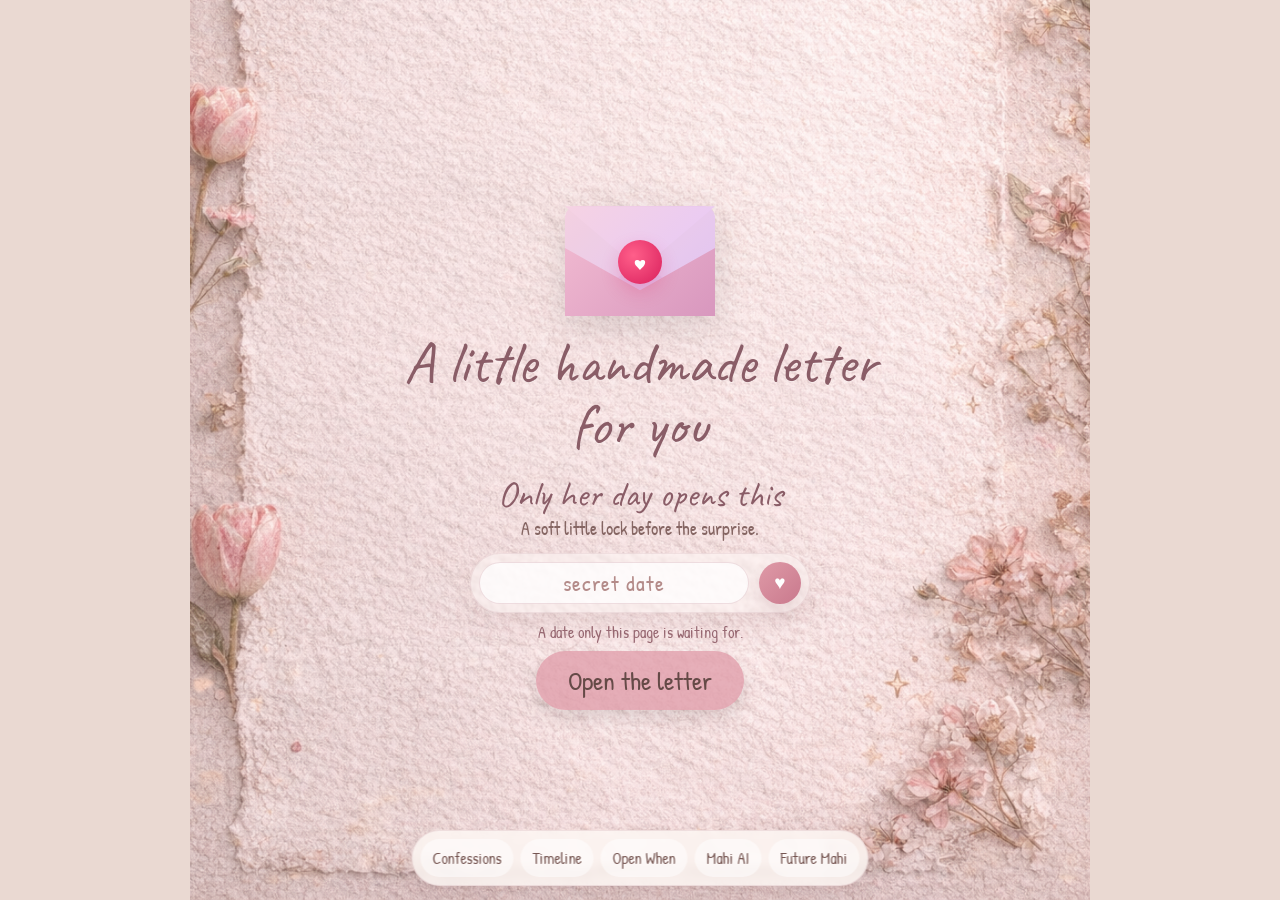
==== index.html @ 1a1420a4 "Initial commit" ====
﻿<!DOCTYPE html>
<html lang="en">
<head>
  <meta charset="UTF-8" />
  <meta name="viewport" content="width=device-width, initial-scale=1.0" />
  <title>For You</title>
  <link rel="preconnect" href="https://fonts.googleapis.com">
  <link rel="preconnect" href="https://fonts.gstatic.com" crossorigin>
  <link href="https://fonts.googleapis.com/css2?family=Caveat:wght@500;600;700&family=Patrick+Hand&display=swap" rel="stylesheet">

  <style>
    * { box-sizing: border-box; }
    html { scroll-behavior: smooth; }

    body {
      margin: 0;
      background: #ead9d2;
      font-family: "Patrick Hand", cursive;
      color: #6e514d;
    }

    .page {
      width: 100%;
      max-width: 900px;
      margin: 0 auto;
      background: #ead9d2;
      overflow: hidden;
      min-height: 100vh;
    }

    .screen {
      display: none;
      position: relative;
      width: 100%;
      animation: fadeIn 0.8s ease;
    }

    .screen.active {
      display: block;
    }

    .bg {
      width: 100%;
      display: block;
    }

    #introScreen {
      min-height: 100vh;
      background: url("back2.png") center / cover no-repeat;
    }

    #introScreen .bg {
      min-height: 100vh;
      object-fit: cover;
      object-position: center;
    }

    .center-wrap {
      text-align: center;
    }

    .tap-btn,
    .continue-btn,
    .next-btn,
    .choice-btn,
    .start-btn {
      border: none;
      border-radius: 999px;
      padding: 12px 26px;
      font-size: clamp(18px, 2vw, 26px);
      font-family: "Patrick Hand", cursive;
      cursor: pointer;
      box-shadow: 0 8px 18px rgba(0,0,0,0.10);
      transition: transform 0.2s ease, box-shadow 0.2s ease;
    }

    .tap-btn:hover,
    .continue-btn:hover,
    .next-btn:hover,
    .choice-btn:hover,
    .start-btn:hover {
      transform: translateY(-2px);
      box-shadow: 0 10px 20px rgba(0,0,0,0.10);
    }

    button:disabled {
      cursor: default;
      opacity: 0.72;
      transform: none !important;
    }

    .special-nav {
      position: fixed;
      left: 50%;
      bottom: 14px;
      transform: translateX(-50%);
      z-index: 10000;
      display: flex;
      gap: 7px;
      max-width: min(94vw, 850px);
      padding: 8px;
      border-radius: 999px;
      background: rgba(255, 250, 247, 0.78);
      border: 1px solid rgba(181, 128, 138, 0.18);
      box-shadow: 0 12px 26px rgba(113, 77, 77, 0.12);
      backdrop-filter: blur(4px);
      overflow-x: auto;
    }

    .special-nav a {
      flex: 0 0 auto;
      color: #765652;
      text-decoration: none;
      padding: 8px 12px;
      border-radius: 999px;
      background: rgba(255,255,255,0.48);
      font-size: 16px;
      white-space: nowrap;
      transition: transform .2s ease, background .2s ease;
    }

    .special-nav a:hover {
      transform: translateY(-1px);
      background: rgba(226, 154, 169, 0.34);
    }

    .pink-btn {
      background: linear-gradient(135deg, #e7a9b4, #d88d9c);
      color: white;
    }

    .soft-btn {
      background: rgba(230, 174, 181, 0.78);
      color: #6b4f4a;
    }

    .gold-btn {
      background: linear-gradient(135deg, #f2d19b, #e6b96f);
      color: #6c4a22;
    }

    .light-btn {
      background: #f3ece8;
      color: #6c5550;
    }

    .section-pad {
      padding: 20px 14px 28px;
      background: #f2e1db;
    }

    .paper {
      position: relative;
      background: linear-gradient(rgba(255,249,246,0.96), rgba(249,239,234,0.96));
      border-radius: 12px;
      padding: 24px 16px 32px;
      box-shadow: 0 14px 28px rgba(114, 78, 71, 0.08);
      border: 1px solid rgba(184, 148, 140, 0.10);
      overflow: hidden;
    }

    .paper::before,
    .paper::after {
      content: "";
      position: absolute;
      width: 84px;
      height: 22px;
      background: rgba(224, 208, 188, 0.72);
      border-radius: 4px;
      top: 10px;
      box-shadow: 0 2px 6px rgba(0,0,0,0.05);
    }

    .paper::before {
      left: 16px;
      transform: rotate(-8deg);
    }

    .paper::after {
      right: 16px;
      transform: rotate(8deg);
    }

    .title {
      text-align: center;
      font-family: "Caveat", cursive;
      font-size: clamp(30px, 4vw, 48px);
      color: #97636d;
      line-height: 1.1;
      margin-bottom: 8px;
    }

    .sub {
      text-align: center;
      font-size: clamp(18px, 2vw, 24px);
      color: #866865;
      margin-bottom: 14px;
    }

    .divider {
      width: 140px;
      height: 1px;
      margin: 20px auto;
      background: linear-gradient(to right, transparent, #d2a9a1, transparent);
    }

    .flower {
      position: absolute;
      pointer-events: none;
      opacity: 0.82;
      filter: drop-shadow(0 6px 12px rgba(0,0,0,0.08));
      z-index: 0;
      user-select: none;
    }

    .flower.f1 { top: 28px; right: 8px; font-size: 66px; transform: rotate(8deg); }
    .flower.f2 { bottom: 26px; left: 0; font-size: 70px; transform: rotate(-10deg); }
    .flower.f3 { top: 220px; left: -8px; font-size: 56px; transform: rotate(-18deg); opacity: 0.62; }
    .flower.f4 { bottom: 180px; right: -2px; font-size: 54px; transform: rotate(14deg); opacity: 0.66; }

    .content {
      position: relative;
      z-index: 2;
    }

    /* Page 1 */
    .intro-overlay {
      position: absolute;
      inset: 0;
      display: flex;
      align-items: center;
      justify-content: center;
      text-align: center;
      padding: clamp(22px, 4vw, 44px);
    }

    .intro-box {
      width: min(88%, 520px);
      display: flex;
      flex-direction: column;
      align-items: center;
      justify-content: center;
      transform: translateY(8px);
    }

    .envelope-wrap {
      width: 150px;
      height: 110px;
      margin: 0 auto 18px;
      position: relative;
      cursor: pointer;
      animation: pulse 1.6s infinite;
      filter: drop-shadow(0 10px 18px rgba(0,0,0,0.12));
    }

    .intro-title {
      font-family: "Caveat", cursive;
      font-size: clamp(38px, 4.6vw, 62px);
      color: #8a5d67;
      line-height: 1.05;
      text-shadow: 0 1px 0 rgba(255,255,255,0.35);
      margin: 16px 0 20px;
    }

    .password-panel {
      width: min(100%, 390px);
      margin-top: 0;
      padding: 0;
      background: transparent;
      border: 0;
      box-shadow: none;
    }

    .password-label {
      font-family: "Caveat", cursive;
      font-size: clamp(26px, 3vw, 36px);
      line-height: 1.05;
      color: #8a5d67;
      margin-bottom: 2px;
    }

    .password-soft-text {
      font-size: clamp(15px, 1.6vw, 18px);
      color: rgba(115, 82, 78, 0.86);
      margin-bottom: 12px;
    }

    .password-row {
      display: flex;
      width: min(100%, 340px);
      gap: 10px;
      align-items: center;
      justify-content: center;
      margin: 0 auto;
      padding: 8px;
      border-radius: 999px;
      background: rgba(255, 250, 247, 0.52);
      border: 1px solid rgba(179, 124, 134, 0.14);
      box-shadow: 0 14px 28px rgba(112, 75, 75, 0.08);
      backdrop-filter: blur(1px);
    }

    .password-row input {
      min-width: 0;
      flex: 1;
      height: 42px;
      border: 1px solid rgba(197, 145, 154, 0.28);
      border-radius: 999px;
      padding: 0 16px;
      text-align: center;
      font: 700 22px "Patrick Hand", cursive;
      color: #73514d;
      letter-spacing: 6px;
      background: rgba(255,255,255,0.72);
      outline: none;
    }

    .password-row input::placeholder {
      color: #b48b89;
      letter-spacing: 1px;
      font-weight: 500;
    }

    .password-row input:focus {
      border-color: #d992a2;
      box-shadow: 0 0 0 3px rgba(217, 146, 162, 0.16);
    }

    .unlock-btn {
      width: 42px;
      height: 42px;
      border: none;
      border-radius: 50%;
      background: linear-gradient(135deg, #df9aa7, #c9798d);
      color: #fff;
      font-size: 19px;
      cursor: pointer;
      box-shadow: 0 8px 16px rgba(138, 80, 93, 0.16);
    }

    .password-note {
      min-height: 22px;
      margin-top: 8px;
      font-size: 16px;
      color: rgba(139, 88, 99, 0.88);
    }

    .tap-btn.secret-open {
      margin-top: 8px;
      padding-inline: 32px;
      background: rgba(225, 158, 171, 0.78);
      color: #654a47;
    }

    .envelope-wrap {
      width: 150px;
      height: 110px;
      margin: 0 auto;
      position: relative;
      cursor: pointer;
      animation: pulse 1.6s infinite;
      filter: drop-shadow(0 10px 18px rgba(0,0,0,0.12));
    }

    .envelope-back {
      position: absolute;
      inset: 0;
      background: linear-gradient(135deg, #f1c8da, #d9b7f3);
      border-radius: 12px;
      overflow: hidden;
    }

    .envelope-bottom {
      position: absolute;
      left: 0;
      right: 0;
      bottom: 0;
      height: 62%;
      background: linear-gradient(135deg, #efb7cf, #d897be);
      clip-path: polygon(0 0, 50% 62%, 100% 0, 100% 100%, 0 100%);
      z-index: 2;
    }

    .envelope-left,
    .envelope-right {
      position: absolute;
      top: 0;
      bottom: 0;
      width: 50%;
      background: rgba(255,255,255,0.16);
      z-index: 1;
    }

    .envelope-left {
      left: 0;
      clip-path: polygon(0 0, 100% 50%, 0 100%);
    }

    .envelope-right {
      right: 0;
      clip-path: polygon(100% 0, 0 50%, 100% 100%);
    }

    .envelope-flap {
      position: absolute;
      left: 0;
      right: 0;
      top: 0;
      height: 58%;
      background: linear-gradient(135deg, #f6d3e3, #e6c8f8);
      clip-path: polygon(0 0, 50% 100%, 100% 0);
      transform-origin: top center;
      z-index: 3;
      transition: transform 0.8s ease;
    }

    .heart-seal {
      position: absolute;
      left: 50%;
      top: 34px;
      transform: translateX(-50%);
      width: 44px;
      height: 44px;
      border-radius: 50%;
      background: radial-gradient(circle at 35% 35%, #ff5f8a, #d91f5c);
      display: flex;
      align-items: center;
      justify-content: center;
      color: #fff;
      font-size: 22px;
      z-index: 4;
      box-shadow: 0 8px 18px rgba(217,31,92,0.22);
      transition: opacity 0.4s ease;
    }

    .envelope-wrap.open .envelope-flap {
      transform: rotateX(180deg);
    }

    .envelope-wrap.open .heart-seal {
      opacity: 0;
    }

    @keyframes pulse {
      0%, 100% { transform: scale(1); }
      50% { transform: scale(1.05); }
    }

    /* Birthday celebration */
    .birthday-stage {
      position: relative;
      min-height: 100vh;
      overflow: hidden;
      padding: clamp(36px, 5vw, 70px) 18px 42px;
      background:
        linear-gradient(rgba(255, 247, 244, 0.76), rgba(237, 216, 208, 0.72)),
        url("back1.png") center / cover no-repeat;
    }

    .birthday-stage::before {
      content: "";
      position: absolute;
      inset: 18px;
      border: 1px solid rgba(158, 112, 104, 0.18);
      border-radius: 18px;
      pointer-events: none;
    }

    .birthday-content {
      position: relative;
      z-index: 2;
      max-width: 720px;
      margin: 0 auto;
      text-align: center;
    }

    .birthday-title {
      font-family: "Caveat", cursive;
      font-size: clamp(42px, 6.5vw, 76px);
      line-height: 1;
      color: #945d6b;
      margin: 6px 0 10px;
      text-shadow: 0 2px 0 rgba(255,255,255,0.65);
    }

    .birthday-sub {
      font-size: clamp(20px, 2.5vw, 28px);
      color: #72524f;
      margin-bottom: 18px;
    }

    .cake-wrap {
      width: min(86vw, 380px);
      margin: 4px auto 14px;
      filter: drop-shadow(0 18px 22px rgba(102, 63, 61, 0.18));
    }

    .cake {
      position: relative;
      height: 300px;
    }

    .cake-plate {
      position: absolute;
      left: 11%;
      right: 11%;
      bottom: 10px;
      height: 30px;
      border-radius: 50%;
      background: linear-gradient(90deg, #e8cfc5, #fff8f4, #d8b4ac);
      box-shadow: 0 8px 14px rgba(92, 60, 57, 0.12);
    }

    .cake-layer {
      position: absolute;
      left: 50%;
      transform: translateX(-50%);
      border-radius: 18px 18px 24px 24px;
      overflow: hidden;
      border: 2px solid rgba(139, 88, 81, 0.08);
    }

    .cake-layer.bottom {
      width: 290px;
      height: 92px;
      bottom: 36px;
      background: linear-gradient(#f8b8c5 0 28%, #f0d0a3 28% 64%, #d991a2 64%);
    }

    .cake-layer.top {
      width: 220px;
      height: 78px;
      bottom: 118px;
      background: linear-gradient(#fff1f2 0 30%, #f1b2bf 30% 64%, #edc687 64%);
    }

    .cake-layer::after {
      content: "";
      position: absolute;
      inset: 42px 18px auto;
      height: 12px;
      border-radius: 999px;
      background: repeating-linear-gradient(90deg, #fff9f6 0 16px, #db8fa0 16px 28px);
      opacity: 0.82;
    }

    .candles {
      position: absolute;
      left: 50%;
      bottom: 190px;
      transform: translateX(-50%);
      display: flex;
      gap: 34px;
      z-index: 4;
    }

    .candle {
      position: relative;
      width: 18px;
      height: 62px;
      border-radius: 8px 8px 4px 4px;
      background: repeating-linear-gradient(135deg, #fff 0 8px, #ef8ba0 8px 15px);
      box-shadow: inset 0 -6px 0 rgba(0,0,0,0.05);
    }

    .flame {
      position: absolute;
      left: 50%;
      top: -31px;
      width: 20px;
      height: 30px;
      transform: translateX(-50%);
      border-radius: 52% 48% 48% 52%;
      background: radial-gradient(circle at 50% 68%, #fff6a7 0 22%, #ffc44c 38%, #ff7f50 70%);
      box-shadow: 0 0 18px rgba(255, 163, 54, 0.85);
      animation: flameDance .55s ease-in-out infinite alternate;
      transform-origin: 50% 100%;
    }

    @keyframes flameDance {
      from { transform: translateX(-50%) rotate(-5deg) scaleY(0.92); }
      to { transform: translateX(-50%) rotate(6deg) scaleY(1.08); }
    }

    .candles.blown .flame {
      animation: blowOut .45s ease forwards;
    }

    @keyframes blowOut {
      to {
        opacity: 0;
        transform: translateX(-50%) translateY(-12px) scale(0.2);
        filter: blur(2px);
      }
    }

    .wish-note {
      min-height: 30px;
      font-family: "Caveat", cursive;
      font-size: clamp(24px, 3vw, 38px);
      color: #875762;
      margin: 8px 0 14px;
    }

    .birthday-actions {
      display: flex;
      justify-content: center;
      align-items: center;
      gap: 12px;
      flex-wrap: wrap;
    }

    .letter-continue {
      display: none;
      opacity: 0;
      pointer-events: none;
      transform: translateY(8px);
    }

    .letter-continue.show {
      display: inline-block;
      opacity: 1;
      pointer-events: auto;
      transform: translateY(0);
    }

    /* Collage page */
    .collage-wrap {
      position: relative;
    }

    .collage-overlay {
      position: absolute;
      inset: 0;
      padding: 6% 5% 8%;
      overflow-y: auto;
    }

    .collage-start {
      text-align: center;
    }

    .hint {
      margin-top: 8px;
      font-family: "Caveat", cursive;
      font-size: clamp(28px, 3vw, 42px);
      color: #8a5f66;
    }

    .collage-content {
      display: none;
      margin-top: 10px;
    }

    .collage-content.show {
      display: block;
      animation: fadeIn 0.8s ease;
    }

    .collage-card {
      margin-bottom: 26px;
      opacity: 0;
      transform: translateY(40px);
      transition: all 0.8s ease;
    }

    .collage-card.show {
      opacity: 1;
      transform: translateY(0);
    }

    .collage-card-inner {
      display: grid;
      grid-template-columns: 1fr;
      gap: 16px;
      align-items: center;
      background: rgba(255, 248, 244, 0.42);
      border-radius: 18px;
      padding: 14px;
      backdrop-filter: blur(1px);
    }

    .collage-image-wrap,
    .collage-video-frame {
      background: rgba(255,255,255,0.84);
      padding: 8px;
      border-radius: 12px;
      box-shadow: 0 10px 22px rgba(0,0,0,0.10);
    }

    .collage-image-wrap img,
    .collage-video-frame video {
      width: 100%;
      display: block;
      border-radius: 8px;
    }

    .collage-text-wrap {
      background: rgba(255, 250, 247, 0.52);
      border-radius: 14px;
      padding: 12px 14px;
    }

    .stack-quote {
      font-family: "Caveat", cursive;
      font-size: clamp(30px, 3.6vw, 52px);
      line-height: 1.08;
      color: #77514f;
      min-height: 50px;
      white-space: pre-line;
      text-align: center;
    }

    .stack-final {
      font-family: "Caveat", cursive;
      font-size: clamp(34px, 4vw, 60px);
      line-height: 1.08;
      text-align: center;
      color: #77514f;
      min-height: 60px;
      white-space: pre-line;
      background: rgba(255, 248, 244, 0.45);
      padding: 16px;
      border-radius: 16px;
    }

    .reasons-grid {
      display: grid;
      grid-template-columns: 1fr;
      gap: 14px;
      margin-top: 14px;
    }

    .reason-card {
      background: rgba(255,255,255,0.84);
      border-radius: 14px;
      padding: 14px;
      box-shadow: 0 8px 18px rgba(0,0,0,0.06);
      border-left: 4px solid #d9a1ab;
      opacity: 0;
      transform: translateY(28px);
      transition: all 0.7s ease;
    }

    .reason-card.show {
      opacity: 1;
      transform: translateY(0);
    }

    .reason-head {
      display: flex;
      align-items: center;
      gap: 10px;
      margin-bottom: 6px;
    }

    .reason-no {
      width: 34px;
      height: 34px;
      border-radius: 50%;
      display: inline-flex;
      align-items: center;
      justify-content: center;
      background: #f3c8d0;
      color: #7b4d58;
      font-weight: 700;
    }

    .reason-title {
      font-size: 1.2rem;
      font-weight: 700;
      color: #9d6571;
    }

    .reason-body {
      font-size: 1.08rem;
      line-height: 1.7;
      color: #654c48;
    }

    /* final page */
    .proposal-shell {
      position: relative;
      max-width: 760px;
      margin: 0 auto;
      padding: clamp(22px, 4vw, 42px) clamp(18px, 4vw, 48px);
      text-align: center;
      border-radius: 18px;
      background:
        radial-gradient(circle at top left, rgba(231, 169, 180, 0.22), transparent 36%),
        radial-gradient(circle at bottom right, rgba(242, 209, 155, 0.24), transparent 34%),
        rgba(255, 250, 247, 0.76);
      border: 1px solid rgba(190, 139, 133, 0.18);
      box-shadow: 0 18px 36px rgba(112, 75, 75, 0.08);
      overflow: hidden;
    }

    .proposal-shell::before,
    .proposal-shell::after {
      content: "\2766";
      position: absolute;
      color: rgba(151, 99, 109, 0.18);
      font-size: 72px;
      line-height: 1;
    }

    .proposal-shell::before {
      left: 22px;
      top: 18px;
      transform: rotate(-15deg);
    }

    .proposal-shell::after {
      right: 22px;
      bottom: 12px;
      transform: rotate(14deg);
    }

    .proposal-kicker {
      font-size: clamp(18px, 2vw, 23px);
      color: #9a6870;
      margin-bottom: 4px;
    }

    .proposal-title {
      font-family: "Caveat", cursive;
      font-size: clamp(44px, 7vw, 82px);
      line-height: 0.95;
      color: #935d69;
      margin: 0 0 12px;
      text-shadow: 0 1px 0 rgba(255,255,255,0.75);
    }

    .proposal-box {
      position: relative;
      z-index: 1;
      text-align: center;
      font-family: "Caveat", cursive;
      font-size: clamp(26px, 3vw, 42px);
      line-height: 1.42;
      color: #6c4e49;
      padding: 8px 0 0;
    }

    .proposal-box p {
      margin: 0 auto 18px;
      max-width: 620px;
    }

    .proposal-line,
    .proposal-question {
      opacity: 0;
      transform: translateY(10px);
      transition: opacity .55s ease, transform .55s ease;
    }

    .proposal-line.show,
    .proposal-question.show {
      opacity: 1;
      transform: translateY(0);
    }

    .proposal-line.writing::after,
    .proposal-question.writing::after {
      content: "";
      display: inline-block;
      width: 2px;
      height: .9em;
      margin-left: 4px;
      background: #a46b74;
      vertical-align: -2px;
      animation: caretBlink .72s step-end infinite;
    }

    @keyframes caretBlink {
      50% { opacity: 0; }
    }

    .proposal-box strong {
      display: inline-block;
      margin: 4px 0 2px;
      font-size: 1.22em;
      color: #b05f77;
    }

    .proposal-question {
      margin-top: 16px;
      font-family: "Patrick Hand", cursive;
      font-size: clamp(21px, 2.4vw, 30px);
      color: #775652;
    }

    .choices {
      display: flex;
      gap: 10px;
      justify-content: center;
      flex-wrap: wrap;
      margin-top: 20px;
      position: relative;
      z-index: 2;
      opacity: 0;
      transform: translateY(10px);
      transition: opacity .55s ease, transform .55s ease;
      pointer-events: none;
    }

    .choices.show {
      opacity: 1;
      transform: translateY(0);
      pointer-events: auto;
    }

    .choices .choice-btn {
      min-width: 112px;
      padding-inline: 28px;
    }

    .btn-yes {
      background: linear-gradient(135deg, #e58ca0, #c95f7b);
      color: #fff;
    }

    .btn-maybe {
      background: linear-gradient(135deg, #f3d7a2, #e6b96f);
      color: #674b28;
    }

    .btn-no {
      background: #f5ece8;
      color: #7a625e;
    }

    .response-box,
    .feedback-box {
      display: none;
      margin-top: 18px;
      background: rgba(255, 249, 246, 0.88);
      border-radius: 12px;
      padding: 18px;
      border: 1px solid rgba(188, 150, 142, 0.14);
      box-shadow: 0 8px 16px rgba(0,0,0,.04);
    }

    .response-box.show,
    .feedback-box.show {
      display: block;
      animation: fadeIn .6s ease;
    }

    .response-box {
      text-align: center;
      font-size: clamp(20px, 2vw, 28px);
      line-height: 1.6;
    }

    .feedback-box h3 {
      margin: 0 0 10px;
      text-align: center;
      font-family: "Caveat", cursive;
      font-size: clamp(28px, 3vw, 40px);
      color: #93636c;
    }

    .feedback-box p {
      text-align: center;
      font-size: 1.02rem;
      color: #7b625e;
    }

    textarea {
      width: 100%;
      min-height: 120px;
      border-radius: 12px;
      border: 1px solid #e1c8c2;
      padding: 14px;
      font-family: "Caveat", cursive;
      font-size: clamp(24px, 3vw, 34px);
      color: #6f4f4a;
      resize: vertical;
      background: #fffdfc;
      outline: none;
    }

    textarea:focus {
      border-color: #cc8f9e;
      box-shadow: 0 0 0 3px rgba(204,143,158,.12);
    }

    .send-wrap {
      text-align: center;
      margin-top: 12px;
    }

    .thanks {
      margin-top: 10px;
      text-align: center;
      font-size: 18px;
      color: #7a615d;
    }

    .cheers {
      font-size: 60px;
      margin-bottom: 10px;
      animation: bounce .9s ease infinite alternate;
    }

    @keyframes bounce {
      from { transform: translateY(0); }
      to { transform: translateY(-10px); }
    }

    .confetti {
      position: fixed;
      top: -20px;
      font-size: 24px;
      pointer-events: none;
      z-index: 9999;
      animation: fall linear forwards;
    }

    @keyframes fall {
      to {
        transform: translateY(115vh) rotate(420deg);
        opacity: .95;
      }
    }

    @keyframes fadeIn {
      from { opacity: 0; transform: translateY(12px); }
      to { opacity: 1; transform: translateY(0); }
    }

    .footer {
      text-align: center;
      font-size: 16px;
      color: #866967;
      padding-top: 10px;
    }

    @media (min-width: 760px) {
      .collage-card-inner {
        grid-template-columns: 1fr 1fr;
        gap: 22px;
        padding: 18px;
      }

      .collage-card-inner.reverse .collage-image-wrap {
        order: 2;
      }

      .collage-card-inner.reverse .collage-text-wrap {
        order: 1;
      }

      .stack-quote {
        text-align: left;
      }

      .paper {
        padding: 28px 24px 34px;
      }
    }

    @media (max-width: 560px) {
      .page {
        max-width: none;
      }

      .special-nav {
        left: 10px;
        right: 10px;
        bottom: 8px;
        transform: none;
        justify-content: flex-start;
      }

      #introScreen .bg {
        position: absolute;
        inset: 0;
        width: 100%;
        height: 100%;
      }

      .intro-overlay {
        min-height: 100vh;
        padding: 28px 18px;
        align-items: center;
      }

      .intro-box {
        width: min(100%, 390px);
        transform: translateY(-14px);
      }

      .envelope-wrap {
        width: 132px;
        height: 96px;
        margin-bottom: 14px;
      }

      .heart-seal {
        width: 38px;
        height: 38px;
        top: 29px;
        font-size: 19px;
      }

      .intro-title {
        font-size: clamp(36px, 10vw, 48px);
        margin: 10px 0 18px;
      }

      .password-label {
        font-size: 29px;
      }

      .password-soft-text {
        font-size: 17px;
        margin-bottom: 14px;
      }

      .password-row {
        width: min(100%, 356px);
        padding: 7px;
      }

      .password-row input {
        height: 42px;
        font-size: 21px;
      }

      .unlock-btn {
        width: 42px;
        height: 42px;
      }

      .password-note {
        font-size: 16px;
      }

      .tap-btn.secret-open {
        margin-top: 6px;
        padding: 10px 30px;
        font-size: 22px;
      }
    }
  </style>
</head>
<body>

  <audio id="bgmusic" loop>
    <source src="Tu Hi Das De.mp3" type="audio/mpeg">
  </audio>

  <nav class="special-nav" aria-label="More pages for Mahi">
    <a href="things-i-never-said/">Confessions</a>
    <a href="our-timeline/">Timeline</a>
    <a href="open-when/">Open When</a>
    <a href="mahi-ai/">Mahi AI</a>
    <a href="future-mahi/">Future Mahi</a>
  </nav>

  <div class="page">
    <!-- PAGE 1 -->
    <section class="screen active" id="introScreen">
  <img src="back2.png" alt="Intro background" class="bg">
  <div class="intro-overlay">
    <div class="intro-box">
      <div class="envelope-wrap" id="envelopeWrap" onclick="checkPassword()">
        <div class="envelope-back"></div>
        <div class="envelope-left"></div>
        <div class="envelope-right"></div>
        <div class="envelope-bottom"></div>
        <div class="envelope-flap"></div>
        <div class="heart-seal">&hearts;</div>
      </div>

      <div class="intro-title">A little handmade letter<br>for you</div>
      <div class="password-panel">
        <div class="password-label">Only her day opens this</div>
        <div class="password-soft-text">A soft little lock before the surprise.</div>
        <div class="password-row">
          <input id="passwordInput" type="password" inputmode="numeric" maxlength="4" placeholder="secret date" aria-label="Secret date">
          <button class="unlock-btn" onclick="checkPassword()" aria-label="Unlock letter">&hearts;</button>
        </div>
        <div class="password-note" id="passwordNote">A date only this page is waiting for.</div>
      </div>
      <button class="tap-btn secret-open" onclick="checkPassword()">Open the letter</button>
    </div>
  </div>
</section>

  <!-- PAGE 2: Birthday Celebration -->
<section class="screen" id="birthdayScreen">
  <div class="birthday-stage">
    <div class="birthday-content">
      <div class="birthday-title">Happy Birthday Mahi!</div>
      <div class="birthday-sub">5 May, your special day. Make a wish and blow the candles.</div>

      <div class="cake-wrap" aria-label="Birthday cake with candles">
        <div class="cake">
          <div class="candles" id="candles">
            <div class="candle"><div class="flame"></div></div>
            <div class="candle"><div class="flame"></div></div>
            <div class="candle"><div class="flame"></div></div>
          </div>
          <div class="cake-layer top"></div>
          <div class="cake-layer bottom"></div>
          <div class="cake-plate"></div>
        </div>
      </div>

      <div class="wish-note" id="wishNote">The candles are waiting for her wish.</div>
      <div class="birthday-actions">
        <button class="choice-btn pink-btn" id="blowButton" onclick="blowCandles()">Blow Candles</button>
        <button class="continue-btn gold-btn letter-continue" id="continueLetterButton" onclick="goToLetter()">Continue to Letter</button>
      </div>
    </div>
  </div>
</section>

    <!-- PAGE 3 -->
    <section class="screen" id="letterScreen">
      <img src="background.png" alt="Handwritten letter" class="bg">
      <div class="section-pad center-wrap">
        <button class="continue-btn pink-btn" onclick="goToCollage()">Continue</button>
      </div>
    </section>

    <!-- PAGE 3 -->
    <section class="screen" id="collageScreen">
      <div class="collage-wrap">
        <img src="collage-bg.png" alt="Collage background" class="bg">

        <div class="collage-overlay">
          <div class="collage-start" id="collageStart">
            <button class="start-btn soft-btn" onclick="startCollage()">Open this</button>
            <div class="hint">A few thoughts I wanted to keep here</div>
          </div>

          <div class="collage-content" id="collageContent">
            <div class="collage-card" id="card1">
              <div class="collage-card-inner">
                <div class="collage-image-wrap">
                  <img src="img1.jpg" alt="Image 1">
                </div>
                <div class="collage-text-wrap">
                  <div class="stack-quote" id="stackQuote1"></div>
                </div>
              </div>
            </div>

            <div class="collage-card" id="card2">
              <div class="collage-card-inner reverse">
                <div class="collage-image-wrap">
                  <img src="img2.jpg" alt="Image 2">
                </div>
                <div class="collage-text-wrap">
                  <div class="stack-quote" id="stackQuote2"></div>
                </div>
              </div>
            </div>

            <div class="collage-card" id="card3">
              <div class="collage-card-inner">
                <div class="collage-image-wrap">
                  <img src="img3.jpg" alt="Image 3">
                </div>
                <div class="collage-text-wrap">
                  <div class="stack-quote" id="stackQuote3"></div>
                </div>
              </div>
            </div>

            <div class="collage-card" id="card4">
              <div class="collage-video-frame">
                <video controls>
                  <source src="video1.mp4" type="video/mp4">
                </video>
              </div>
            </div>

            <div class="collage-card" id="card5">
              <div class="stack-final" id="stackFinal"></div>
            </div>

            <div class="center-wrap" style="margin-top:12px;">
              <button class="next-btn pink-btn" onclick="goToReasons()">5 Reasons Why I Like You</button>
            </div>
          </div>
        </div>
      </div>
    </section>

    <!-- PAGE 4 -->
    <section class="screen" id="reasonsScreen">
      <div class="section-pad">
        <div class="paper">
          <div class="flower f1">&#10047;</div>
          <div class="flower f2">&#10047;</div>
          <div class="flower f3">&#10048;</div>
          <div class="flower f4">&#10048;</div>

          <div class="content">
            <div class="title">5 Reasons I Like You</div>
            <div class="sub">These are just some of them...</div>

            <div class="reasons-grid">
              <div class="reason-card" id="reason1">
                <div class="reason-head">
                  <span class="reason-no">1</span>
                  <span class="reason-title">Your talkative side</span>
                </div>
                <div class="reason-body">
                  You talk a lot... and honestly, that is one of my favorite things about you.  
                  I genuinely like listening to you, and it feels like I could keep hearing you for hours.
                </div>
              </div>

              <div class="reason-card" id="reason2">
                <div class="reason-head">
                  <span class="reason-no">2</span>
                  <span class="reason-title">Your fake baddie act</span>
                </div>
                <div class="reason-body">
                  You try to act like a baddie sometimes... but inside, you feel like such a soft, innocent, pure-hearted girl.  
                  And that contrast is honestly one of the cutest things about you.
                </div>
              </div>

              <div class="reason-card" id="reason3">
                <div class="reason-head">
                  <span class="reason-no">3</span>
                  <span class="reason-title">The way you handle things</span>
                </div>
                <div class="reason-body">
                  There's a quiet strength in you.  
                  The way you carry yourself and handle things so naturally makes you even more beautiful.
                </div>
              </div>

              <div class="reason-card" id="reason4">
                <div class="reason-head">
                  <span class="reason-no">4</span>
                  <span class="reason-title">Your eyes and your smile</span>
                </div>
                <div class="reason-body">
                  Your eyes have this really beautiful little magic in them.  
                  And your smile... especially that adorably imperfect one... feels even more cute because it's just perfectly you.
                </div>
              </div>

              <div class="reason-card" id="reason5">
                <div class="reason-head">
                  <span class="reason-no">5</span>
                  <span class="reason-title">And yes... your Instagram feed</span>
                </div>
                <div class="reason-body">
                  Okay, just kidding... but not fully.  
                  Your vibe, your taste, your energy - all of it somehow feels very you, and I like that a lot.
                </div>
              </div>
            </div>

            <div class="center-wrap" style="margin-top:18px;">
              <button class="next-btn pink-btn" onclick="goToFinal()">One Last Thing</button>
            </div>
          </div>
        </div>
      </div>
    </section>

    <!-- PAGE 5 -->
    <section class="screen" id="finalScreen">
      <div class="section-pad">
        <div class="paper">
          <div class="flower f1">&#10047;</div>
          <div class="flower f2">&#10047;</div>
          <div class="flower f3">&#10048;</div>
          <div class="flower f4">&#10048;</div>

          <div class="content">
            <div class="proposal-shell">
              <div class="proposal-kicker">One last thing I wanted to say properly</div>
              <div class="proposal-title">For Mahi</div>

              <div class="proposal-box">
                <p class="proposal-line" data-write="I didn't want this to feel like just another page on a screen."></p>
                <p class="proposal-line" data-write="I wanted it to feel like a small handmade effort, something soft enough to make you smile and honest enough to stay with you."></p>
                <p class="proposal-line" data-write="Somewhere between our random conversations and little moments, you became someone I genuinely started looking forward to."></p>
                <p class="proposal-line" data-write="I like you." data-strong="true"></p>
                <p class="proposal-line" data-write="And if your heart feels even a little curious, I would love to know you more, not just through chats, but for real too."></p>
                <div class="proposal-question" data-write="Would you let me be a little closer to your world?"></div>
              </div>

              <div class="choices" id="proposalChoices">
                <button class="choice-btn btn-yes" onclick="submitAnswer('yes')">Yes</button>
                <button class="choice-btn btn-maybe" onclick="submitAnswer('maybe')">Maybe</button>
                <button class="choice-btn btn-no" onclick="submitAnswer('no')">No</button>
              </div>
            </div>

            <div id="responseBox" class="response-box"></div>

            <div id="feedbackBox" class="feedback-box">
              <h3>One last tiny thing...</h3>
              <p>After seeing all this, what did you feel?</p>
              <textarea id="feelingInput" placeholder="Write what you felt after seeing this..."></textarea>
              <div class="send-wrap">
                <button class="choice-btn btn-yes" onclick="sendFeedback()">Send Your Feeling</button>
              </div>
              <div id="thankyouNote" class="thanks"></div>
            </div>

            <div class="footer">Made specially, not copied.</div>
          </div>
        </div>
      </div>
    </section>
  </div>

  <script>
    const HER_NAME = "Mahi";
    const WEBHOOK_URL = "YOUR_WEBHOOK_URL_HERE";
    const EMAIL_ENDPOINT = "https://formsubmit.co/tiwarisatyam108132@gmail.com";
    const GOOGLE_SHEET_ENDPOINT = "YOUR_GOOGLE_SHEET_WEB_APP_URL_HERE";
    const WHATSAPP_NUMBER = "918840572304";

    const collageText1 = "The innocence on this face...\nthe kind that feels soft,\nreal, and impossible not to notice.";
    const collageText2 = "Then that intimidating aura...\nthe kind that feels too magnetic\nto ignore.";
    const collageText3 = "And those eyes...\nthe kind no one\ncan look away from.";
    const collageText4 = "It's all such a beautiful curve\nof who she is.";

    let selectedAnswer = "";
    let opened = false;
    let candlesBlown = false;
    let collageStarted = false;
    let reasonsShown = false;
    let proposalStarted = false;
    let birthdayAudioCtx = null;
    let birthdayTimers = [];

    document.getElementById("passwordInput").addEventListener("keydown", (event) => {
      if (event.key === "Enter") {
        checkPassword();
      }
    });

    function showScreen(id) {
      document.querySelectorAll(".screen").forEach(screen => {
        screen.classList.remove("active");
      });
      document.getElementById(id).classList.add("active");
      window.scrollTo({ top: 0, behavior: "smooth" });
    }

    function checkPassword() {
      const input = document.getElementById("passwordInput");
      const note = document.getElementById("passwordNote");
      const value = input.value.trim();

      if (value === "0505") {
        note.innerHTML = "Unlocked. This one is only for Mahi.";
        openLetter();
        return;
      }

      note.innerHTML = "Almost... think of the day that makes this surprise hers.";
      input.value = "";
      input.focus();
    }

    function openLetter() {
      if (opened) return;
      opened = true;

      document.getElementById("envelopeWrap").classList.add("open");

      const music = document.getElementById("bgmusic");
      music.pause();
      prepareBirthdayAudio();

      setTimeout(() => {
        showScreen("birthdayScreen");
        startBirthdayScreen();
      }, 700);
    }

    function startBirthdayScreen() {
      candlesBlown = false;
      document.getElementById("candles").classList.remove("blown");
      document.getElementById("wishNote").innerHTML = "The candles are waiting for her wish.";
      document.getElementById("blowButton").disabled = false;
      document.getElementById("continueLetterButton").classList.remove("show");
      playBirthdayTune();
      confettiBurst(34);
      setTimeout(() => confettiBurst(24), 850);
    }

    function goToLetter() {
      if (!candlesBlown) return;
      stopBirthdayTune();
      const music = document.getElementById("bgmusic");
      music.play().catch(() => {});
      showScreen("letterScreen");
    }

    function goToCollage() {
      showScreen("collageScreen");
    }

    function goToReasons() {
      showScreen("reasonsScreen");
      if (!reasonsShown) {
        reasonsShown = true;
        revealReasons();
      }
    }

    function goToFinal() {
      showScreen("finalScreen");
      startProposalWriting();
    }

    function typeText(elementId, text, speed = 34) {
      return new Promise((resolve) => {
        const el = document.getElementById(elementId);
        el.innerHTML = "";
        let i = 0;

        function type() {
          if (i < text.length) {
            const char = text.charAt(i);
            el.innerHTML += char === "\n" ? "<br>" : char;
            i++;
            setTimeout(type, speed);
          } else {
            resolve();
          }
        }

        type();
      });
    }

    function revealCard(id) {
      document.getElementById(id).classList.add("show");
    }

    function wait(ms) {
      return new Promise(resolve => setTimeout(resolve, ms));
    }

    async function startProposalWriting() {
      if (proposalStarted) return;
      proposalStarted = true;

      const lines = document.querySelectorAll(".proposal-line, .proposal-question");
      document.getElementById("proposalChoices").classList.remove("show");

      for (const line of lines) {
        const text = line.dataset.write || "";
        const strong = line.dataset.strong === "true";
        line.classList.add("show", "writing");
        line.innerHTML = strong ? "<strong></strong>" : "";
        const target = strong ? line.querySelector("strong") : line;

        for (let i = 0; i < text.length; i++) {
          target.textContent += text.charAt(i);
          await wait(26);
        }

        line.classList.remove("writing");
        await wait(260);
      }

      document.getElementById("proposalChoices").classList.add("show");
    }

    function prepareBirthdayAudio() {
      const AudioContext = window.AudioContext || window.webkitAudioContext;
      if (!AudioContext) return;

      if (!birthdayAudioCtx) {
        birthdayAudioCtx = new AudioContext();
      }

      if (birthdayAudioCtx.state === "suspended") {
        birthdayAudioCtx.resume().catch(() => {});
      }
    }

    function playBirthdayTune() {
      birthdayTimers.forEach(timer => clearTimeout(timer));
      birthdayTimers = [];
      prepareBirthdayAudio();
      if (!birthdayAudioCtx) return;

      const notes = [
        ["G4", .28], ["G4", .28], ["A4", .55], ["G4", .55], ["C5", .55], ["B4", .9],
        ["G4", .28], ["G4", .28], ["A4", .55], ["G4", .55], ["D5", .55], ["C5", .9],
        ["G4", .28], ["G4", .28], ["G5", .55], ["E5", .55], ["C5", .55], ["B4", .55], ["A4", .9],
        ["F5", .28], ["F5", .28], ["E5", .55], ["C5", .55], ["D5", .55], ["C5", 1.1]
      ];
      const freqs = {
        G4: 392, A4: 440, B4: 493.88, C5: 523.25, D5: 587.33,
        E5: 659.25, F5: 698.46, G5: 783.99
      };

      let delay = 0;
      notes.forEach(([note, duration]) => {
        const timer = setTimeout(() => playTone(freqs[note], duration), delay * 1000);
        birthdayTimers.push(timer);
        delay += duration + .04;
      });
    }

    function playTone(freq, duration) {
      if (!birthdayAudioCtx) return;

      const now = birthdayAudioCtx.currentTime;
      const osc = birthdayAudioCtx.createOscillator();
      const gain = birthdayAudioCtx.createGain();

      osc.type = "triangle";
      osc.frequency.value = freq;
      gain.gain.setValueAtTime(0.0001, now);
      gain.gain.exponentialRampToValueAtTime(0.16, now + 0.03);
      gain.gain.exponentialRampToValueAtTime(0.0001, now + duration);

      osc.connect(gain);
      gain.connect(birthdayAudioCtx.destination);
      osc.start(now);
      osc.stop(now + duration + 0.03);
    }

    function stopBirthdayTune() {
      birthdayTimers.forEach(timer => clearTimeout(timer));
      birthdayTimers = [];

      if (birthdayAudioCtx) {
        birthdayAudioCtx.close().catch(() => {});
        birthdayAudioCtx = null;
      }
    }

    function blowCandles() {
      if (candlesBlown) return;
      candlesBlown = true;

      document.getElementById("candles").classList.add("blown");
      document.getElementById("wishNote").innerHTML = "Wish made. Happy Birthday, Mahi!";
      document.getElementById("blowButton").disabled = true;
      document.getElementById("continueLetterButton").classList.add("show");
      confettiBurst(70);
    }

    function confettiBurst(count = 35) {
      const items = ["&#10048;", "&#10047;", "&#10046;", "&#10084;", "&#10024;", "&#10022;", "&#9829;"];
      for (let k = 0; k < count; k++) {
        const confetti = document.createElement("div");
        confetti.className = "confetti";
        confetti.innerHTML = items[Math.floor(Math.random() * items.length)];
        confetti.style.left = Math.random() * 100 + "vw";
        confetti.style.animationDuration = (1.9 + Math.random() * 2.4) + "s";
        confetti.style.fontSize = (18 + Math.random() * 18) + "px";
        document.body.appendChild(confetti);
        setTimeout(() => confetti.remove(), 5200);
      }
    }

    async function startCollage() {
      if (collageStarted) return;
      collageStarted = true;

      document.getElementById("collageStart").style.display = "none";
      document.getElementById("collageContent").classList.add("show");

      revealCard("card1");
      await typeText("stackQuote1", collageText1, 32);

      await wait(500);
      revealCard("card2");
      await typeText("stackQuote2", collageText2, 32);

      await wait(500);
      revealCard("card3");
      await typeText("stackQuote3", collageText3, 34);

      await wait(500);
      revealCard("card4");

      await wait(500);
      revealCard("card5");
      await typeText("stackFinal", collageText4, 34);
    }

    async function revealReasons() {
      const ids = ["reason1", "reason2", "reason3", "reason4", "reason5"];
      for (const id of ids) {
        document.getElementById(id).classList.add("show");
        await wait(220);
      }
    }

    async function postToWebhook(payload) {
      const hasWebhook = WEBHOOK_URL && WEBHOOK_URL !== "YOUR_WEBHOOK_URL_HERE";
      const hasEmailEndpoint = EMAIL_ENDPOINT && EMAIL_ENDPOINT !== "YOUR_EMAIL_ENDPOINT_HERE";
      const hasGoogleSheetEndpoint = GOOGLE_SHEET_ENDPOINT && GOOGLE_SHEET_ENDPOINT !== "YOUR_GOOGLE_SHEET_WEB_APP_URL_HERE";

      if (!hasWebhook && !hasEmailEndpoint && !hasGoogleSheetEndpoint) return;

      if (hasWebhook) {
        try {
          await fetch(WEBHOOK_URL, {
            method: "POST",
            headers: { "Content-Type": "application/json" },
            body: JSON.stringify(payload)
          });
        } catch (err) {
          console.log("Webhook error:", err);
        }
      }

      if (hasEmailEndpoint) {
        const formData = new FormData();
        formData.append("subject", `Birthday site answer from ${HER_NAME}`);
        formData.append("type", payload.type || "");
        formData.append("person", payload.person || HER_NAME);
        formData.append("answer", payload.answer || "");
        formData.append("feeling", payload.feeling || "");
        formData.append("timestamp", payload.timestamp || new Date().toISOString());

        try {
          await fetch(EMAIL_ENDPOINT, {
            method: "POST",
            body: formData
          });
        } catch (err) {
          console.log("Email endpoint error:", err);
        }
      }

      if (hasGoogleSheetEndpoint) {
        try {
          await fetch(GOOGLE_SHEET_ENDPOINT, {
            method: "POST",
            mode: "no-cors",
            headers: { "Content-Type": "text/plain;charset=utf-8" },
            body: JSON.stringify(payload)
          });
        } catch (err) {
          console.log("Google Sheet error:", err);
        }
      }
    }

    function sendToWhatsApp(payload) {
      if (!WHATSAPP_NUMBER) return;

      const lines = [
        "Birthday site update",
        `Person: ${payload.person || HER_NAME}`,
        `Type: ${payload.type || ""}`,
        `Answer: ${payload.answer || ""}`,
        payload.feeling ? `Feeling: ${payload.feeling}` : "",
        `Time: ${payload.timestamp || new Date().toLocaleString()}`
      ].filter(Boolean);

      const message = encodeURIComponent(lines.join("\n"));
      window.open(`https://wa.me/${WHATSAPP_NUMBER}?text=${message}`, "_blank");
    }

    async function submitAnswer(answer) {
      selectedAnswer = answer;
      const responseBox = document.getElementById("responseBox");
      const feedbackBox = document.getElementById("feedbackBox");

      responseBox.classList.add("show");
      feedbackBox.classList.add("show");

      const choicePayload = {
        type: "choice",
        person: HER_NAME,
        answer: answer,
        timestamp: new Date().toISOString()
      };

      await postToWebhook(choicePayload);
      sendToWhatsApp(choicePayload);

      if (answer === "yes") {
        launchCelebration();
        responseBox.innerHTML = `
          <div class="cheers">&#10024;</div>
          <strong>You just made this letter the happiest one ever.</strong><br><br>
          Cheers to new beginnings, happy smiles, and something beautiful ahead.
        `;
      } else if (answer === "maybe") {
        responseBox.innerHTML = `
          <strong>That's still a beautiful answer.</strong><br><br>
          No pressure at all - this was made first to make you feel special.
        `;
      } else {
        responseBox.innerHTML = `
          <strong>Thank you for being honest.</strong><br><br>
          No awkwardness, no pressure.<br>
          I'm still really glad I made this for you.
        `;
      }

      responseBox.scrollIntoView({ behavior: "smooth", block: "start" });
    }

    async function sendFeedback() {
      const input = document.getElementById("feelingInput");
      const thankyouNote = document.getElementById("thankyouNote");
      const feeling = input.value.trim();

      if (!feeling) {
        thankyouNote.innerHTML = "At least write one little line.";
        return;
      }

      const feelingPayload = {
        type: "feeling",
        person: HER_NAME,
        answer: selectedAnswer,
        feeling: feeling,
        timestamp: new Date().toISOString()
      };

      await postToWebhook(feelingPayload);
      sendToWhatsApp(feelingPayload);

      thankyouNote.innerHTML = "Thank you for telling me honestly.";
      input.value = "";
    }

    function launchCelebration() {
      const items = ["&#10048;", "&#10047;", "&#10046;", "&#10084;", "&#10024;", "&#10022;", "&#9829;"];
      for (let k = 0; k < 45; k++) {
        const confetti = document.createElement("div");
        confetti.className = "confetti";
        confetti.innerHTML = items[Math.floor(Math.random() * items.length)];
        confetti.style.left = Math.random() * 100 + "vw";
        confetti.style.animationDuration = (2.4 + Math.random() * 2.8) + "s";
        document.body.appendChild(confetti);
        setTimeout(() => confetti.remove(), 5500);
      }
    }
  </script>
</body>
</html>
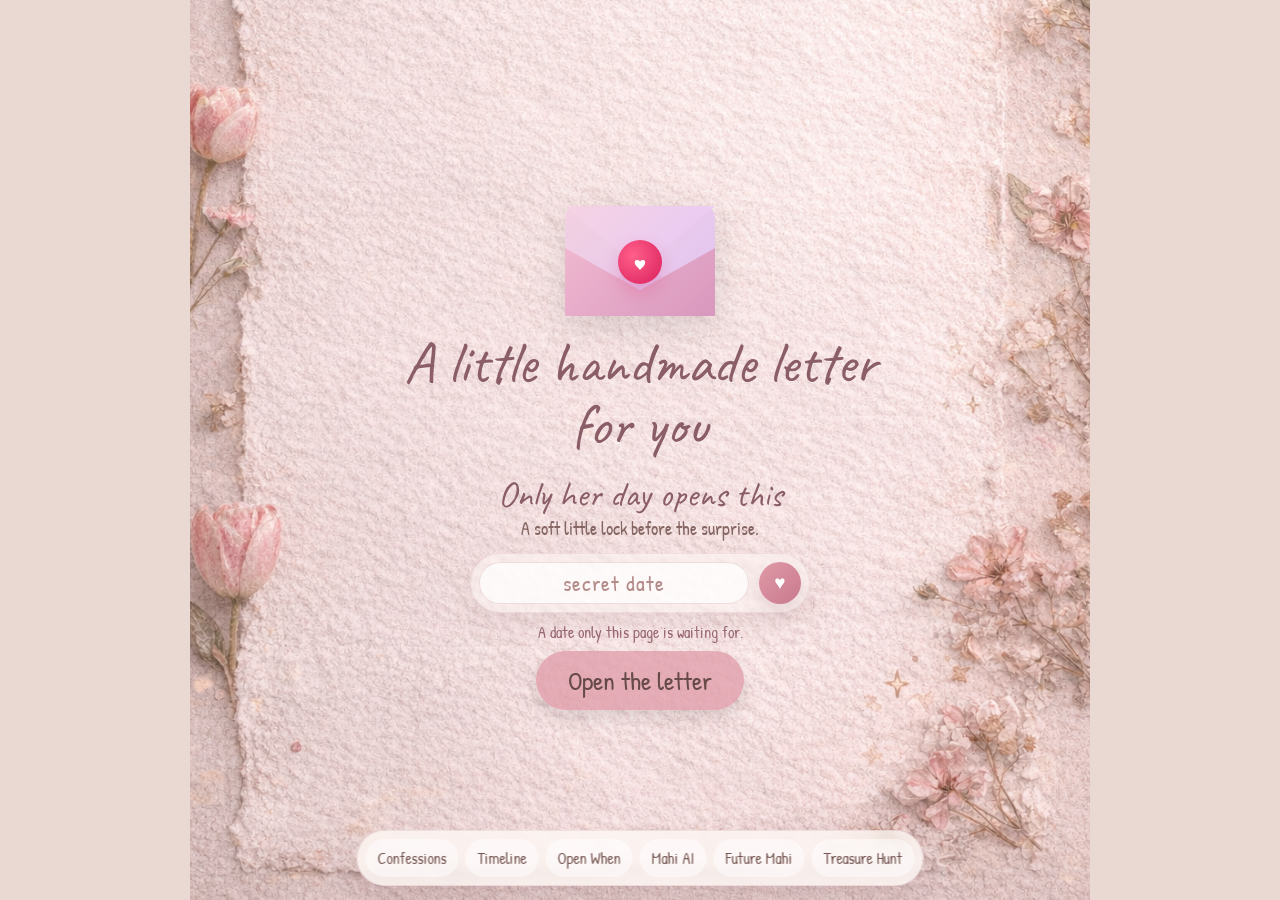
==== commit 3edc9be2: "Added treasure hunt and final mission" ====
--- a/index.html
+++ b/index.html
@@ -1158,6 +1158,7 @@
     <a href="open-when/">Open When</a>
     <a href="mahi-ai/">Mahi AI</a>
     <a href="future-mahi/">Future Mahi</a>
+    <a href="treasure-hunt/">Treasure Hunt</a>
   </nav>
 
   <div class="page">
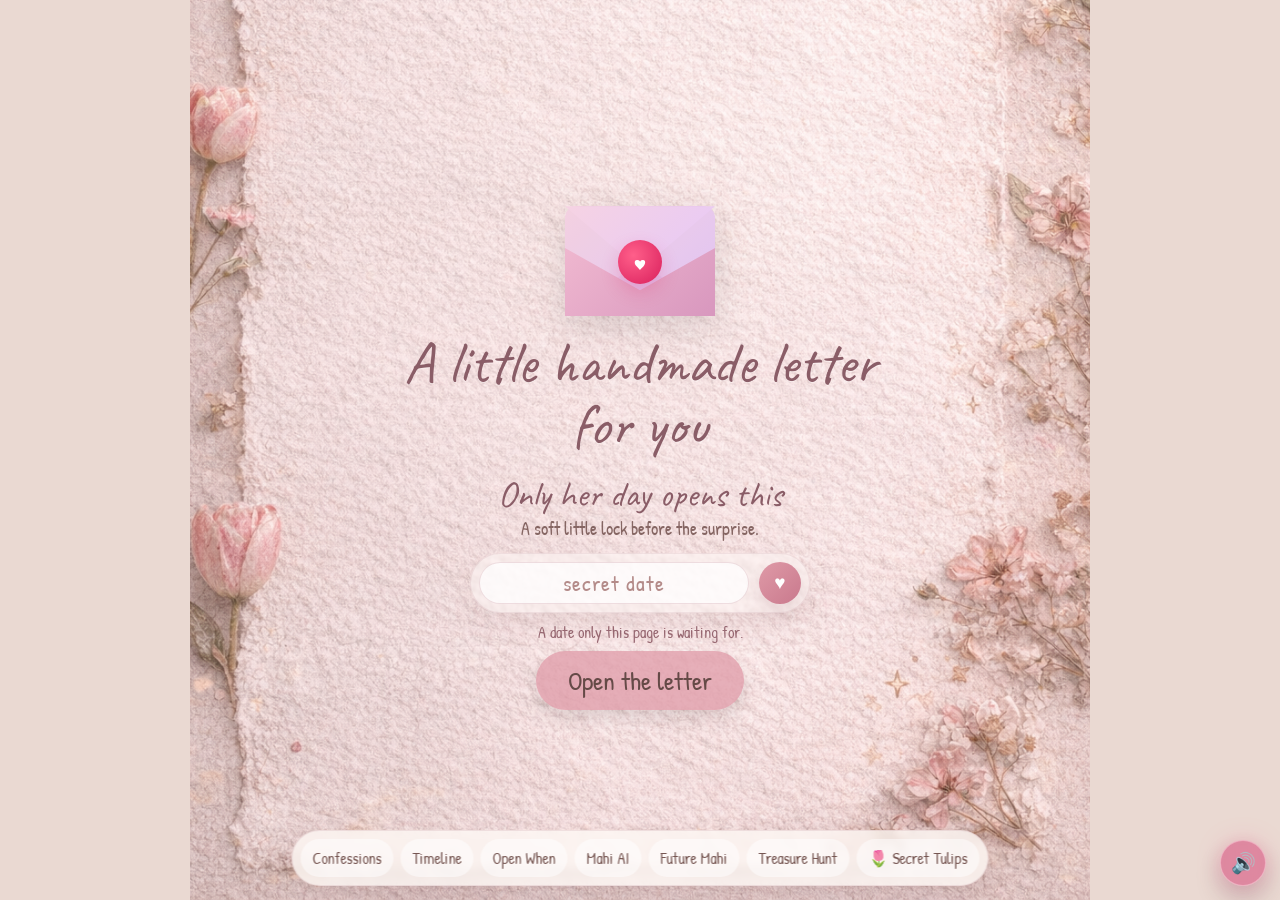
==== commit 8b6a4ff3: "Added music system for all pages" ====
--- a/index.html
+++ b/index.html
@@ -1159,6 +1159,7 @@
     <a href="mahi-ai/">Mahi AI</a>
     <a href="future-mahi/">Future Mahi</a>
     <a href="treasure-hunt/">Treasure Hunt</a>
+    <a href="tulips-for-mahi/">&#127799; Secret Tulips</a>
   </nav>
 
   <div class="page">
@@ -1493,7 +1494,9 @@
       document.getElementById("wishNote").innerHTML = "The candles are waiting for her wish.";
       document.getElementById("blowButton").disabled = false;
       document.getElementById("continueLetterButton").classList.remove("show");
-      playBirthdayTune();
+      if (!window.MahiMusic || window.MahiMusic.isEnabled()) {
+        playBirthdayTune();
+      }
       confettiBurst(34);
       setTimeout(() => confettiBurst(24), 850);
     }
@@ -1502,7 +1505,9 @@
       if (!candlesBlown) return;
       stopBirthdayTune();
       const music = document.getElementById("bgmusic");
-      music.play().catch(() => {});
+      if (!window.MahiMusic || window.MahiMusic.isEnabled()) {
+        music.play().catch(() => {});
+      }
       showScreen("letterScreen");
     }
 
@@ -1850,6 +1855,13 @@
         setTimeout(() => confetti.remove(), 5500);
       }
     }
+
+    window.addEventListener("mahi-music-toggle", (event) => {
+      if (!event.detail.enabled) {
+        stopBirthdayTune();
+      }
+    });
   </script>
+  <script src="shared/music-manager.js"></script>
 </body>
 </html>
